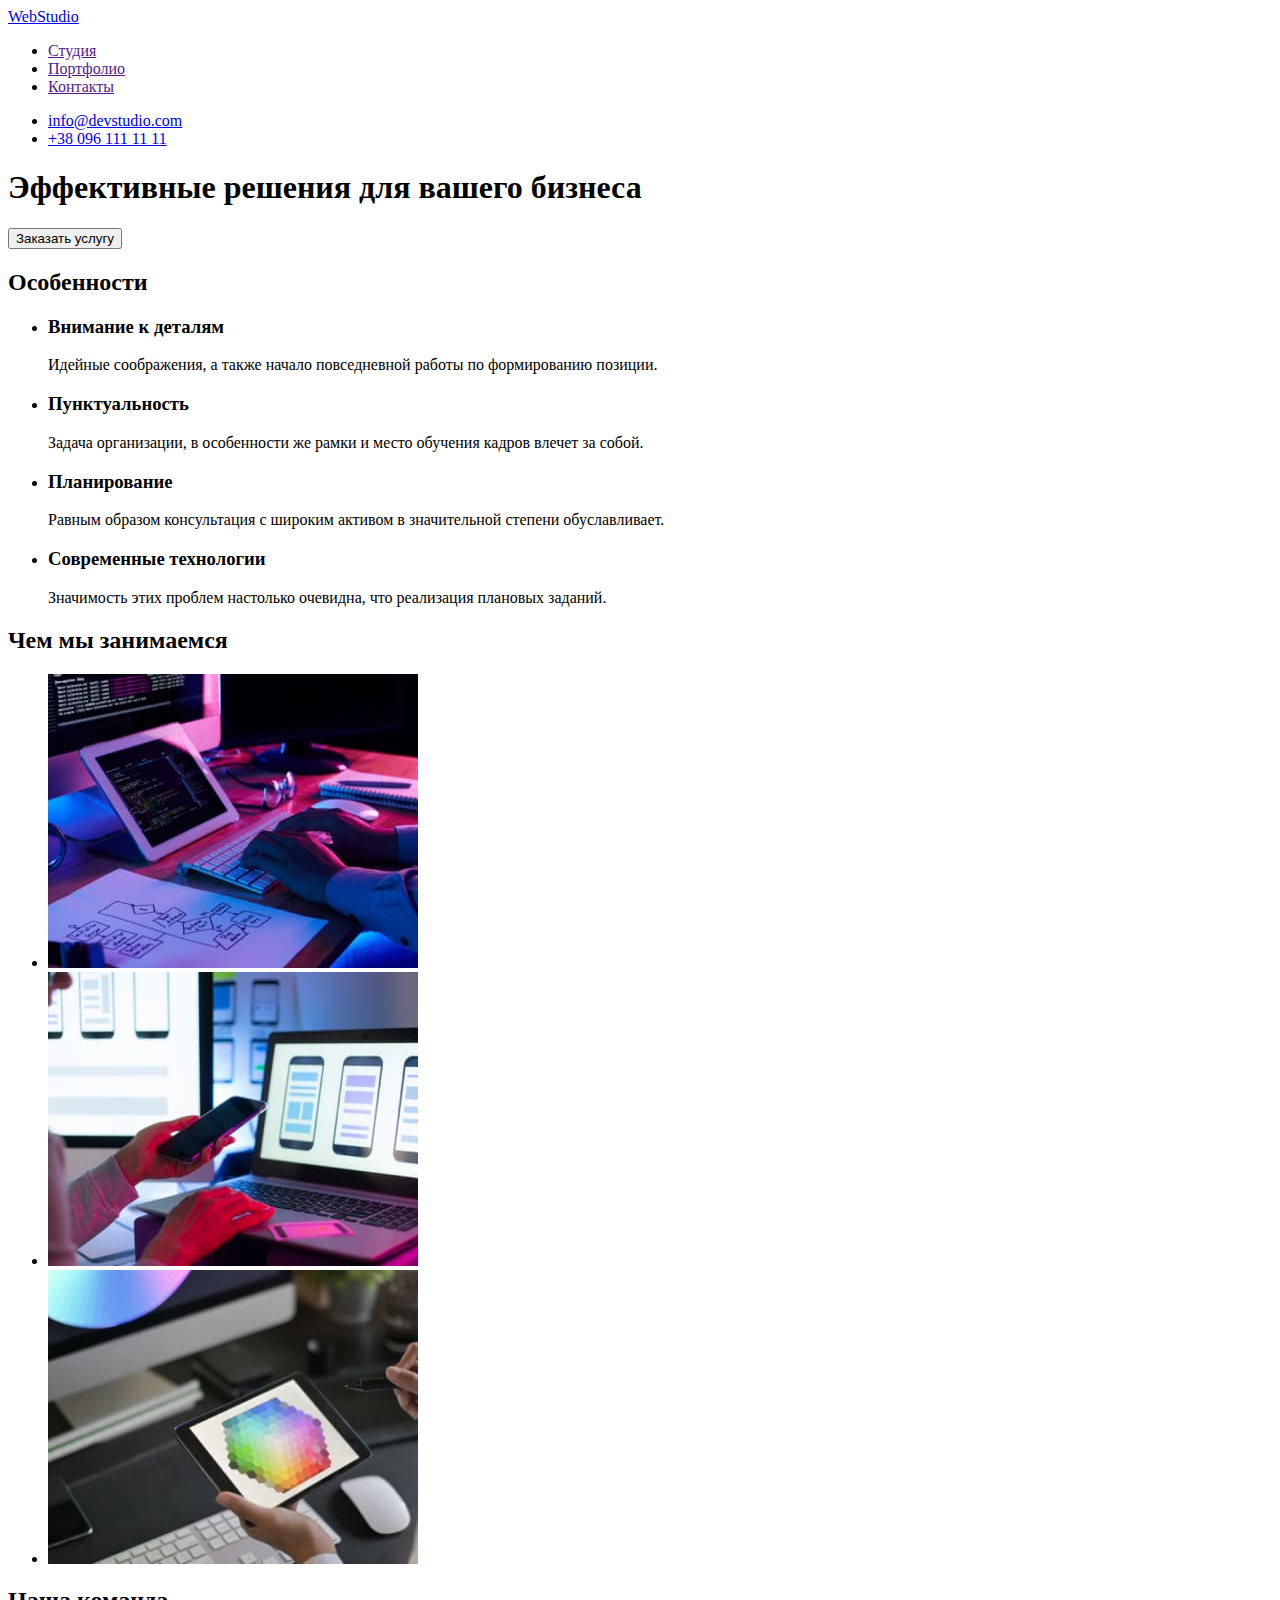
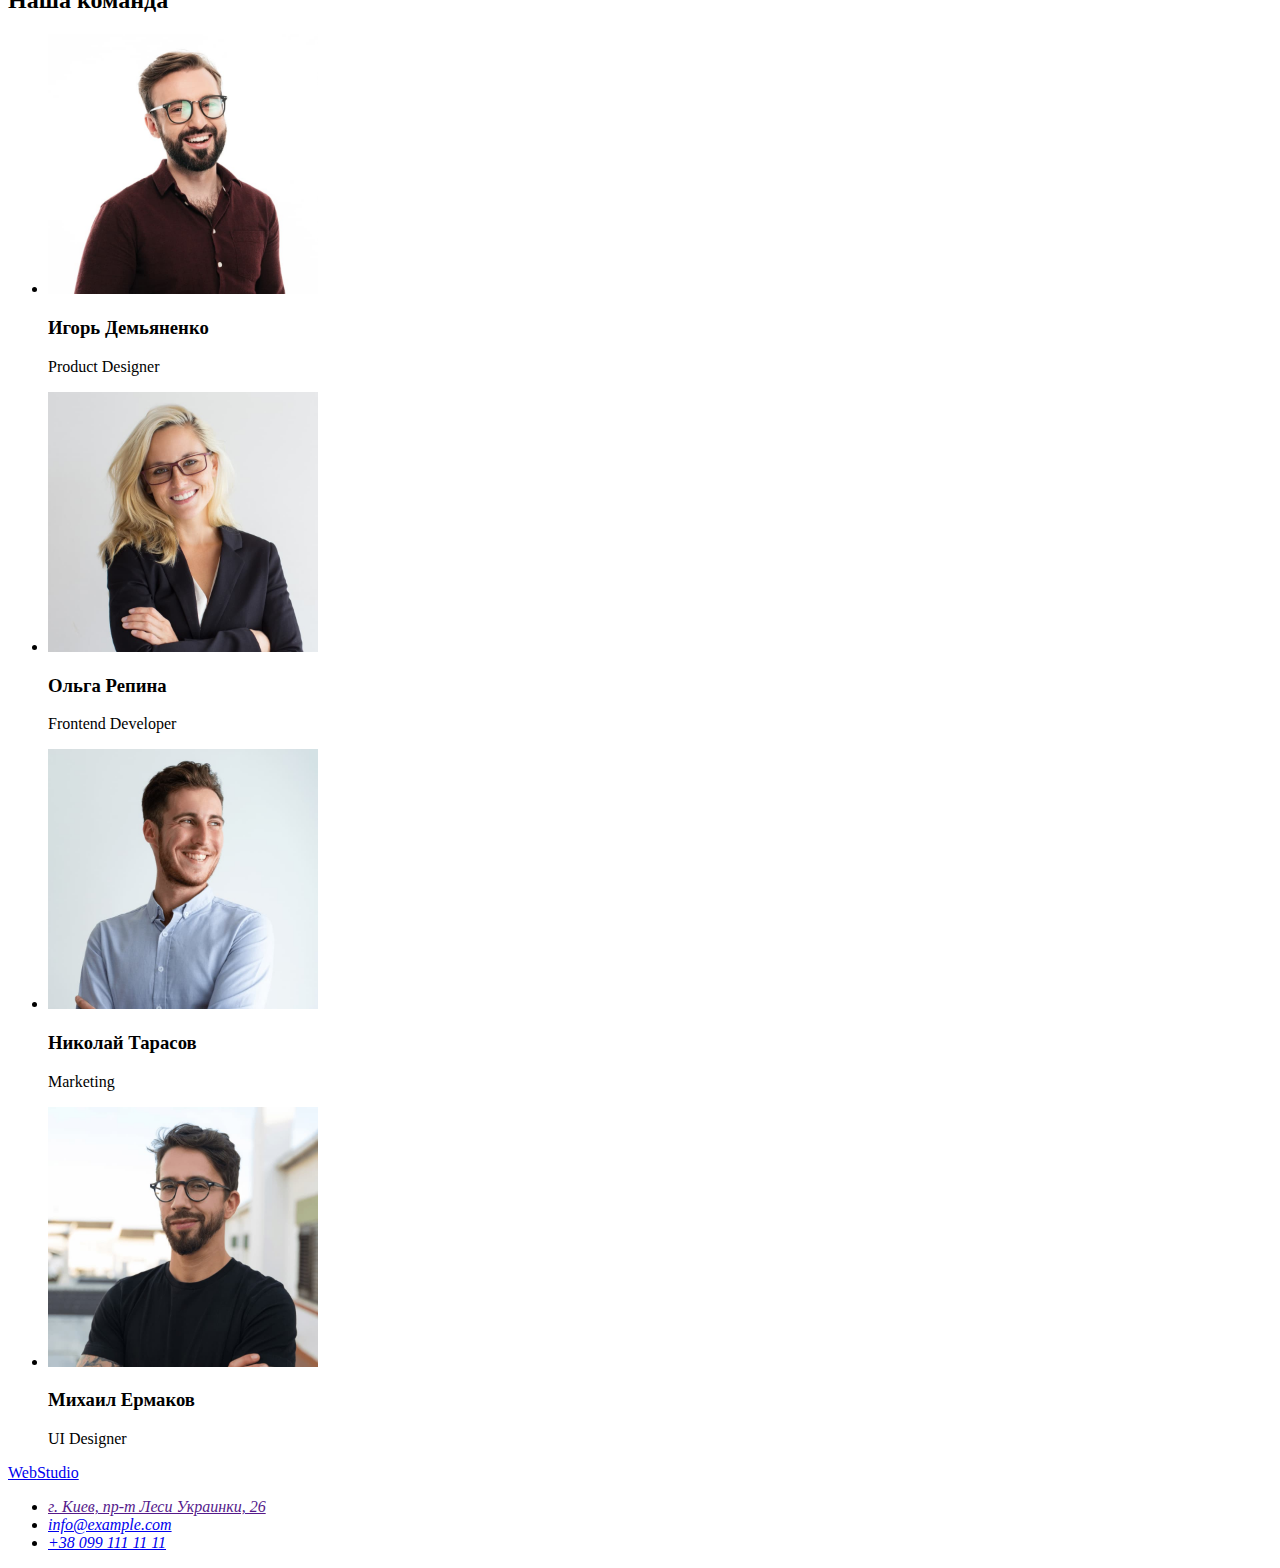
==== index.html @ 331b2ed0 "Initial commit" ====
<!DOCTYPE html>
<html lang="ru">
  <head>
    <meta charset="UTF-8" />
    <meta http-equiv="X-UA-Compatible" content="IE=edge" />
    <meta name="viewport" content="width=device-width, initial-scale=1.0" />
    <title>Студия</title>
  </head>
  <body>
    <!--Шапка-->
    <header>
      <nav>
        <a href="/" lang="en"> Web<span>Studio</span> </a>
        <ul>
          <li><a href="">Студия</a></li>
          <li><a href="">Портфолио</a></li>
          <li><a href="">Контакты</a></li>
        </ul>
      </nav>
      <div>
        <ul>
          <li><a href="mailto:info@devstudio.com">info@devstudio.com</a></li>
          <li><a href="tel:+380961111111">+38 096 111 11 11</a></li>
        </ul>
      </div>
    </header>
    <main>
      <!--Заголовок-->
      <section>
        <h1>Эффективные решения для вашего бизнеса</h1>
        <button type="button">Заказать услугу</button>
      </section>
      <!--Особенности-->
      <section>
        <h2>Особенности</h2>
        <ul>
          <li>
            <h3>Внимание к деталям</h3>
            <p>
              Идейные соображения, а также начало повседневной работы по
              формированию позиции.
            </p>
          </li>
          <li>
            <h3>Пунктуальность</h3>
            <p>
              Задача организации, в особенности же рамки и место обучения кадров
              влечет за собой.
            </p>
          </li>
          <li>
            <h3>Планирование</h3>
            <p>
              Равным образом консультация с широким активом в значительной
              степени обуславливает.
            </p>
          </li>
          <li>
            <h3>Современные технологии</h3>
            <p>
              Значимость этих проблем настолько очевидна, что реализация
              плановых заданий.
            </p>
          </li>
        </ul>
      </section>
      <!--Что делают-->
      <section>
        <h2>Чем мы занимаемся</h2>
        <ul>
          <li>
            <img src="./images/box_1.jpg" alt="поиск решения" width="370" />
          </li>
          <li>
            <img src="./images/box_2.jpg" alt="планирование" width="370" />
          </li>
          <li>
            <img
              src="./images/box_3.jpg"
              alt="реализация проекта"
              width="370"
            />
          </li>
        </ul>
      </section>
      <!--Команда-->
      <section>
        <h2>Наша команда</h2>
        <ul>
          <li>
            <img
              src="./images/img.jpg"
              alt="фото Игоря Демьяненко"
              width="270"
            />
            <h3>Игорь Демьяненко</h3>
            <p lang="en">Product Designer</p>
          </li>

          <li>
            <img
              src="./images/img-1.jpg"
              alt="фото Ольги Репиной"
              width="270"
            />
            <h3>Ольга Репина</h3>
            <p lang="en">Frontend Developer</p>
          </li>

          <li>
            <img
              src="./images/img-2.jpg"
              alt="фото Николая Тарасова"
              width="270"
            />
            <h3>Николай Тарасов</h3>
            <p lang="en">Marketing</p>
          </li>

          <li>
            <img
              src="./images/img-3.jpg"
              alt="фото Михаила Ермакова"
              width="270"
            />
            <h3>Михаил Ермаков</h3>
            <p lang="en">UI Designer</p>
          </li>
        </ul>
      </section>
    </main>
    <!--Подвал-->
    <footer>
      <a href="/" lang="en"> Web<span>Studio</span> </a>
      <address>
        <ul>
          <li><a href=""> г. Киев, пр-т Леси Украинки, 26</a></li>
          <li><a href="mailto:info@example.com">info@example.com</a></li>
          <li><a href="tel:+380991111111">+38 099 111 11 11</a></li>
        </ul>
      </address>
    </footer>
  </body>
</html>
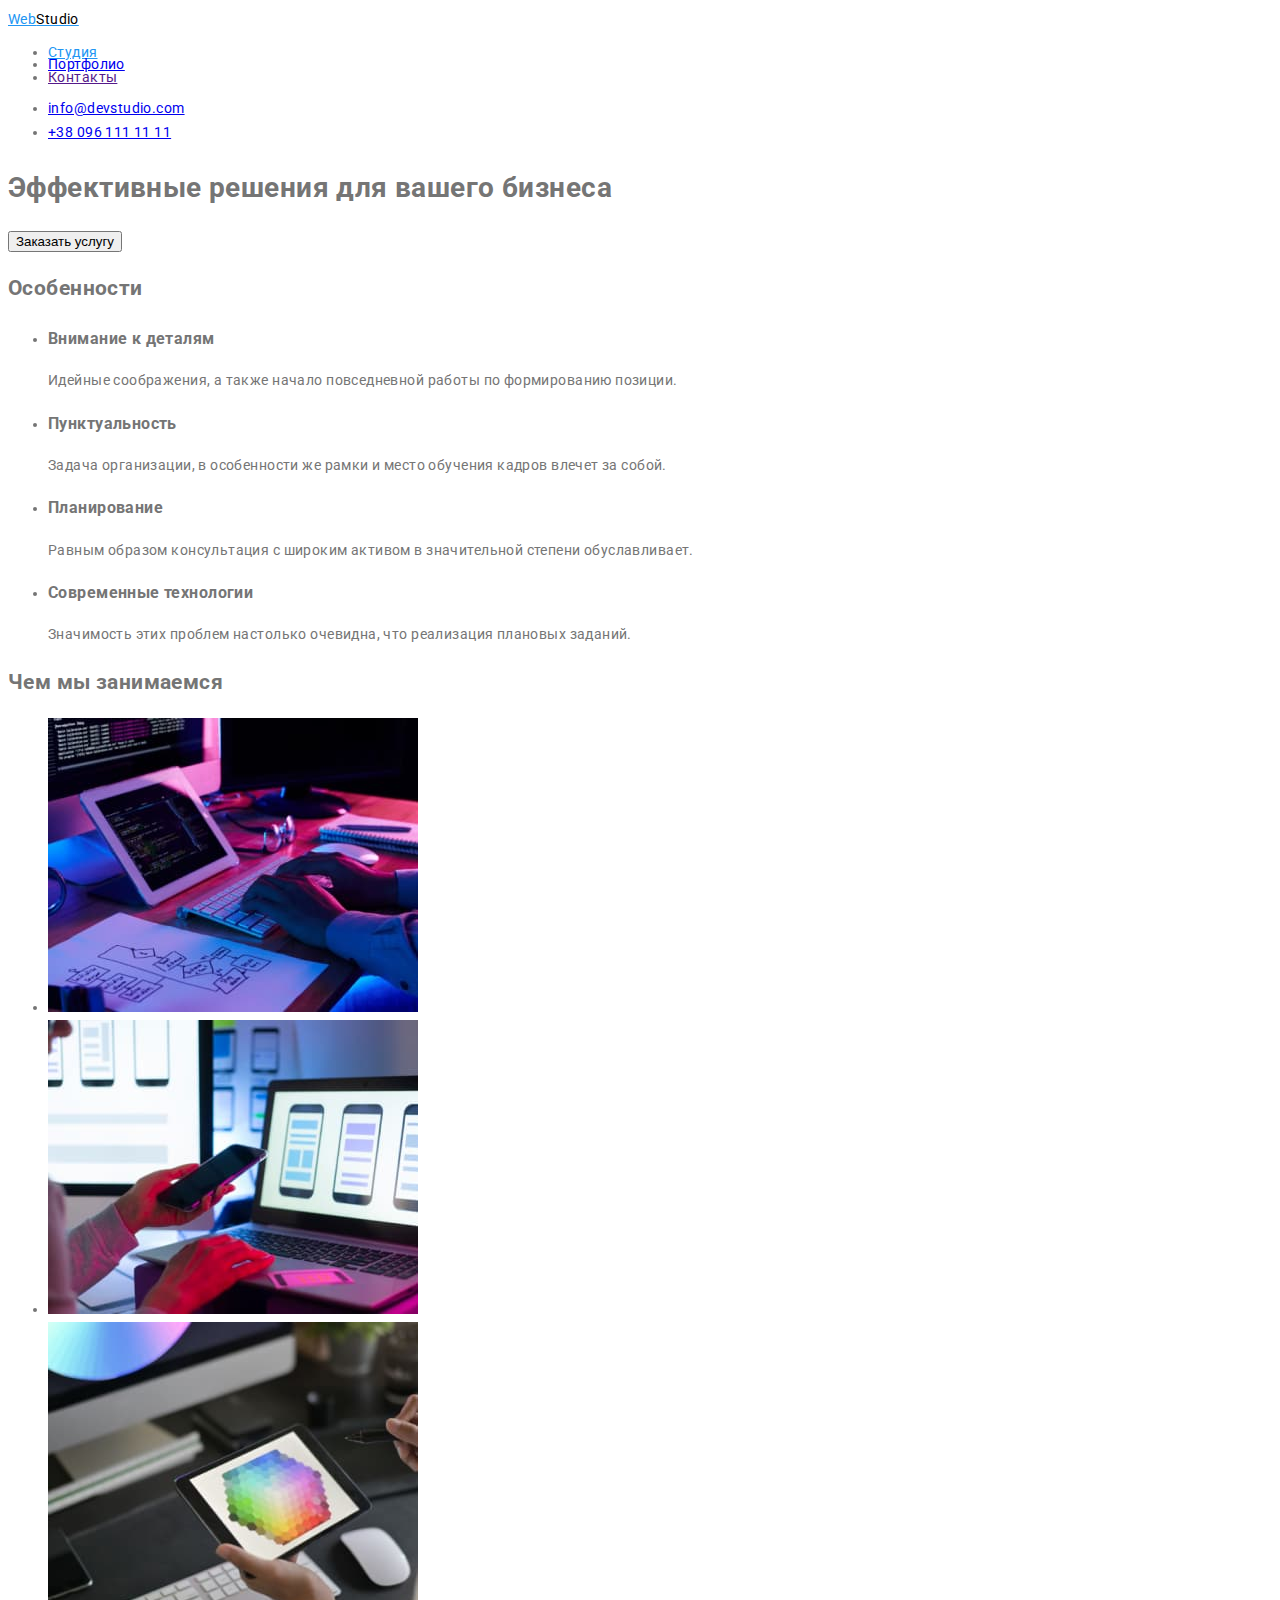
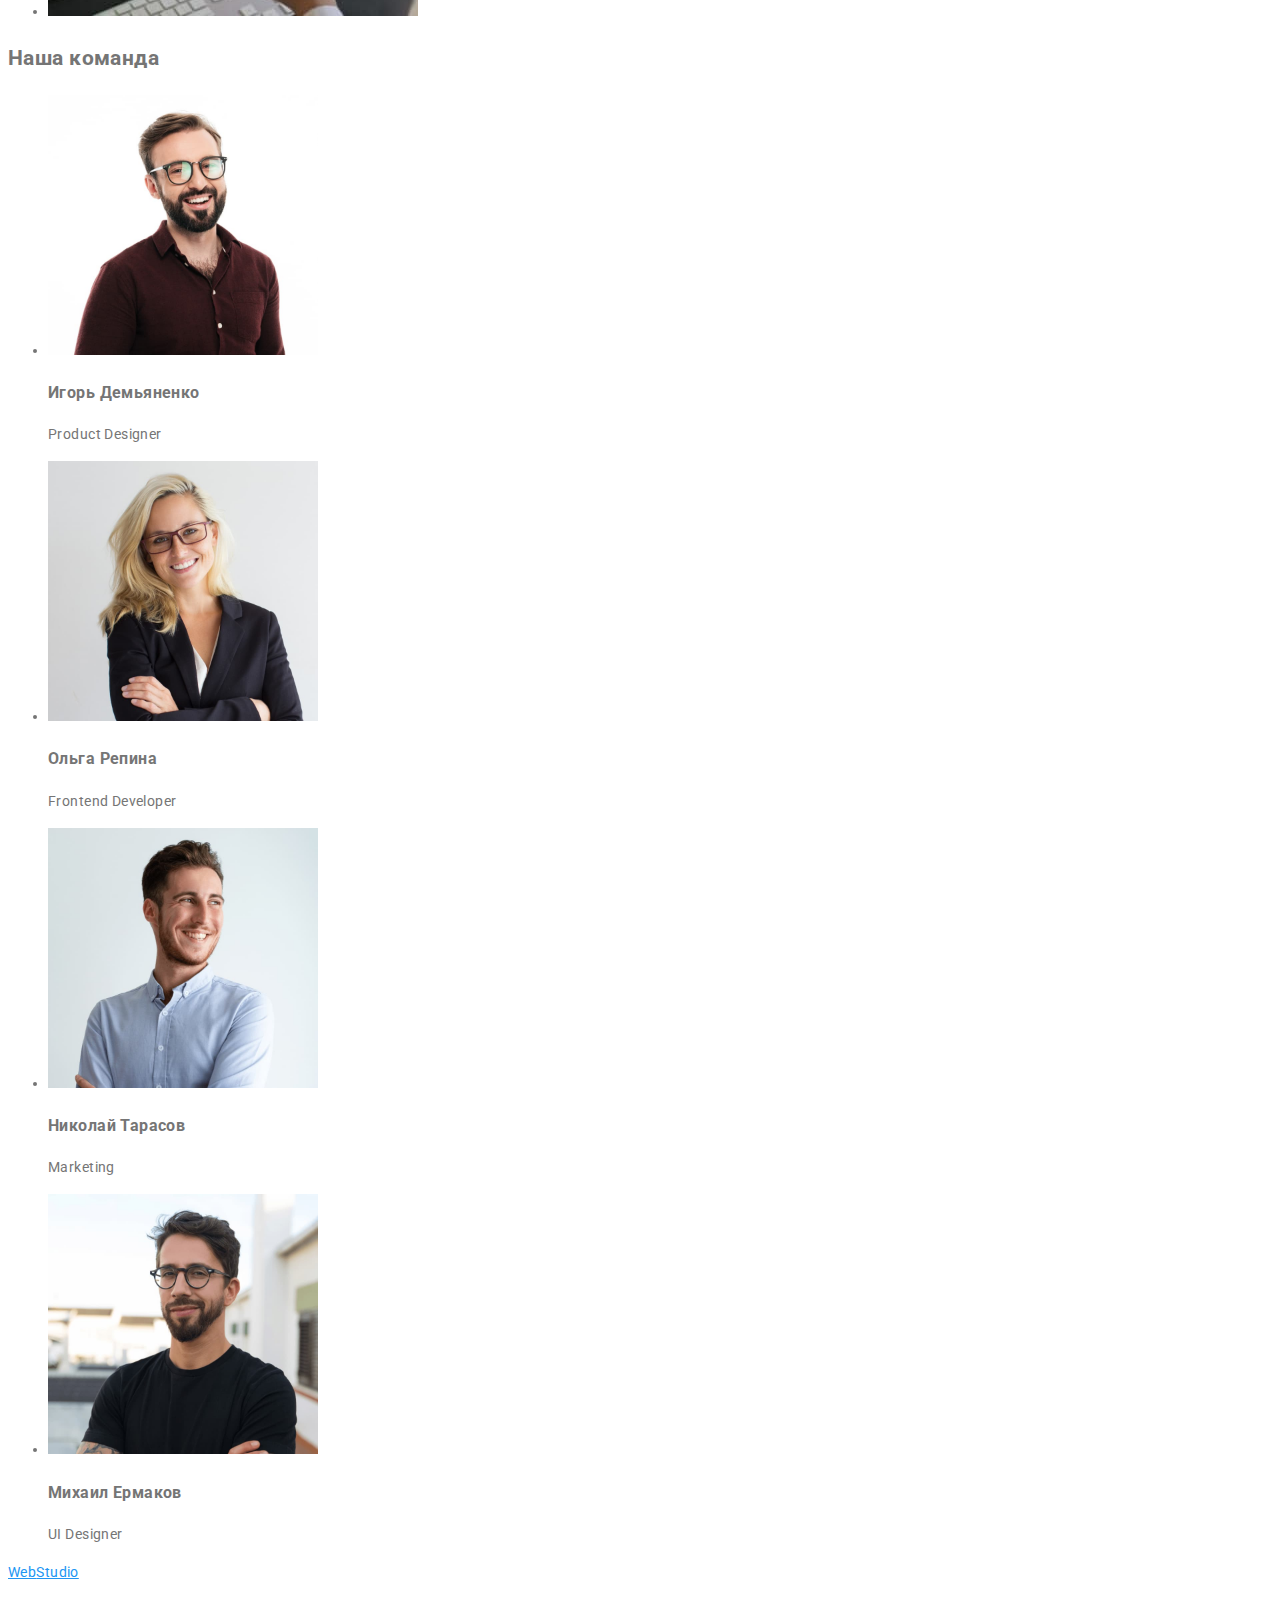
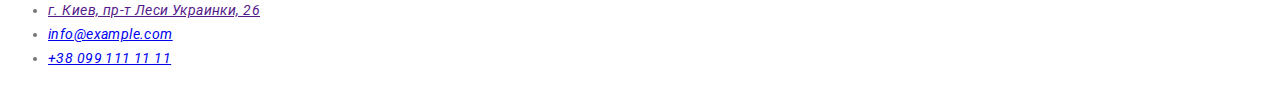
==== commit 1a15fb24: "add portfolio and css" ====
--- a/index.html
+++ b/index.html
@@ -5,20 +5,29 @@
     <meta http-equiv="X-UA-Compatible" content="IE=edge" />
     <meta name="viewport" content="width=device-width, initial-scale=1.0" />
     <title>Студия</title>
+    <link rel="stylesheet" href="./css/styles.css" />
+    <link rel="preconnect" href="https://fonts.googleapis.com" />
+    <link rel="preconnect" href="https://fonts.gstatic.com" crossorigin />
+    <link
+      href="https://fonts.googleapis.com/css2?family=Raleway:wght@700&family=Roboto:wght@400;500;900&display=swap"
+      rel="stylesheet"
+    />
   </head>
   <body>
     <!--Шапка-->
     <header>
       <nav>
-        <a href="/" lang="en"> Web<span>Studio</span> </a>
-        <ul>
-          <li><a href="">Студия</a></li>
-          <li><a href="">Портфолио</a></li>
+        <a href="/" lang="en" class="logo">
+          Web<span class="logo-header">Studio</span>
+        </a>
+        <ul class="pages list">
+          <li><a class="curent" href="./index.html">Студия</a></li>
+          <li><a href="./portfolio.html">Портфолио</a></li>
           <li><a href="">Контакты</a></li>
         </ul>
       </nav>
-      <div>
-        <ul>
+      <div class="contacts">
+        <ul class="list">
           <li><a href="mailto:info@devstudio.com">info@devstudio.com</a></li>
           <li><a href="tel:+380961111111">+38 096 111 11 11</a></li>
         </ul>
@@ -27,36 +36,36 @@
     <main>
       <!--Заголовок-->
       <section>
-        <h1>Эффективные решения для вашего бизнеса</h1>
-        <button type="button">Заказать услугу</button>
+        <h1 class="title-hero">Эффективные решения для вашего бизнеса</h1>
+        <button type="button" class="button-hero">Заказать услугу</button>
       </section>
       <!--Особенности-->
-      <section>
+      <section class="characteristic">
         <h2>Особенности</h2>
-        <ul>
+        <ul class="list">
           <li>
-            <h3>Внимание к деталям</h3>
+            <h3 class="title-item">Внимание к деталям</h3>
             <p>
               Идейные соображения, а также начало повседневной работы по
               формированию позиции.
             </p>
           </li>
           <li>
-            <h3>Пунктуальность</h3>
+            <h3 class="title-item">Пунктуальность</h3>
             <p>
               Задача организации, в особенности же рамки и место обучения кадров
               влечет за собой.
             </p>
           </li>
           <li>
-            <h3>Планирование</h3>
+            <h3 class="title-item">Планирование</h3>
             <p>
               Равным образом консультация с широким активом в значительной
               степени обуславливает.
             </p>
           </li>
           <li>
-            <h3>Современные технологии</h3>
+            <h3 class="title-item">Современные технологии</h3>
             <p>
               Значимость этих проблем настолько очевидна, что реализация
               плановых заданий.
@@ -66,18 +75,18 @@
       </section>
       <!--Что делают-->
       <section>
-        <h2>Чем мы занимаемся</h2>
-        <ul>
+        <h2 class="title">Чем мы занимаемся</h2>
+        <ul class="list">
           <li>
-            <img src="./images/box_1.jpg" alt="поиск решения" width="370" />
+            <img src="./images/box_1.jpg" alt="Поиск решения" width="370" />
           </li>
           <li>
-            <img src="./images/box_2.jpg" alt="планирование" width="370" />
+            <img src="./images/box_2.jpg" alt="Планирование" width="370" />
           </li>
           <li>
             <img
               src="./images/box_3.jpg"
-              alt="реализация проекта"
+              alt="Реализация проекта"
               width="370"
             />
           </li>
@@ -85,45 +94,45 @@
       </section>
       <!--Команда-->
       <section>
-        <h2>Наша команда</h2>
-        <ul>
+        <h2 class="title">Наша команда</h2>
+        <ul class="list">
           <li>
             <img
               src="./images/img.jpg"
-              alt="фото Игоря Демьяненко"
+              alt="Фото Игоря Демьяненко"
               width="270"
             />
-            <h3>Игорь Демьяненко</h3>
+            <h3 class="name">Игорь Демьяненко</h3>
             <p lang="en">Product Designer</p>
           </li>
 
           <li>
             <img
               src="./images/img-1.jpg"
-              alt="фото Ольги Репиной"
+              alt="Фото Ольги Репиной"
               width="270"
             />
-            <h3>Ольга Репина</h3>
+            <h3 class="name">Ольга Репина</h3>
             <p lang="en">Frontend Developer</p>
           </li>
 
           <li>
             <img
               src="./images/img-2.jpg"
-              alt="фото Николая Тарасова"
+              alt="Фото Николая Тарасова"
               width="270"
             />
-            <h3>Николай Тарасов</h3>
+            <h3 class="name">Николай Тарасов</h3>
             <p lang="en">Marketing</p>
           </li>
 
           <li>
             <img
               src="./images/img-3.jpg"
-              alt="фото Михаила Ермакова"
+              alt="Фото Михаила Ермакова"
               width="270"
             />
-            <h3>Михаил Ермаков</h3>
+            <h3 class="name">Михаил Ермаков</h3>
             <p lang="en">UI Designer</p>
           </li>
         </ul>
@@ -131,9 +140,11 @@
     </main>
     <!--Подвал-->
     <footer>
-      <a href="/" lang="en"> Web<span>Studio</span> </a>
+      <a href="/" lang="en" class="logo">
+        Web<span class="logo-footer">Studio</span>
+      </a>
       <address>
-        <ul>
+        <ul class="list">
           <li><a href=""> г. Киев, пр-т Леси Украинки, 26</a></li>
           <li><a href="mailto:info@example.com">info@example.com</a></li>
           <li><a href="tel:+380991111111">+38 099 111 11 11</a></li>
--- a/css/styles.css
+++ b/css/styles.css
@@ -0,0 +1,48 @@
+:root {
+    --accent-color: #2196F3;
+    --black:#000000;
+    --white:#FFFFFF;
+    --header-and-item: #212121;
+    --adress-footer: #FFFFFF99;
+    --black-fon: #2F303A;
+    --gray-fon: #F5F4FA;
+    
+
+    
+}
+
+body {
+font-family: Roboto, sans-serif ;
+color: #757575;
+background-color:#FFFFFF;
+front-weight: 400;
+font-size: 14px;
+line-height: 1.71;
+letter-spacing: 0.03em;
+}
+ .logo {
+    front-family: Raleway, sans-serif;
+    front-weight:700;
+    front-size: 26px;
+    line-height: 1.19;    
+    color: var(--accent-color);
+ }
+.logo-header {
+    color: var(--black);
+}
+
+.pages{
+    front-weight:500;
+    fjnt-size:14px;
+    line-height: 0.88;
+}
+.pages:hover,
+.pages:focus {
+    
+}
+
+.pages .curent {
+    color: var(--accent-color) ;
+}
+
+ }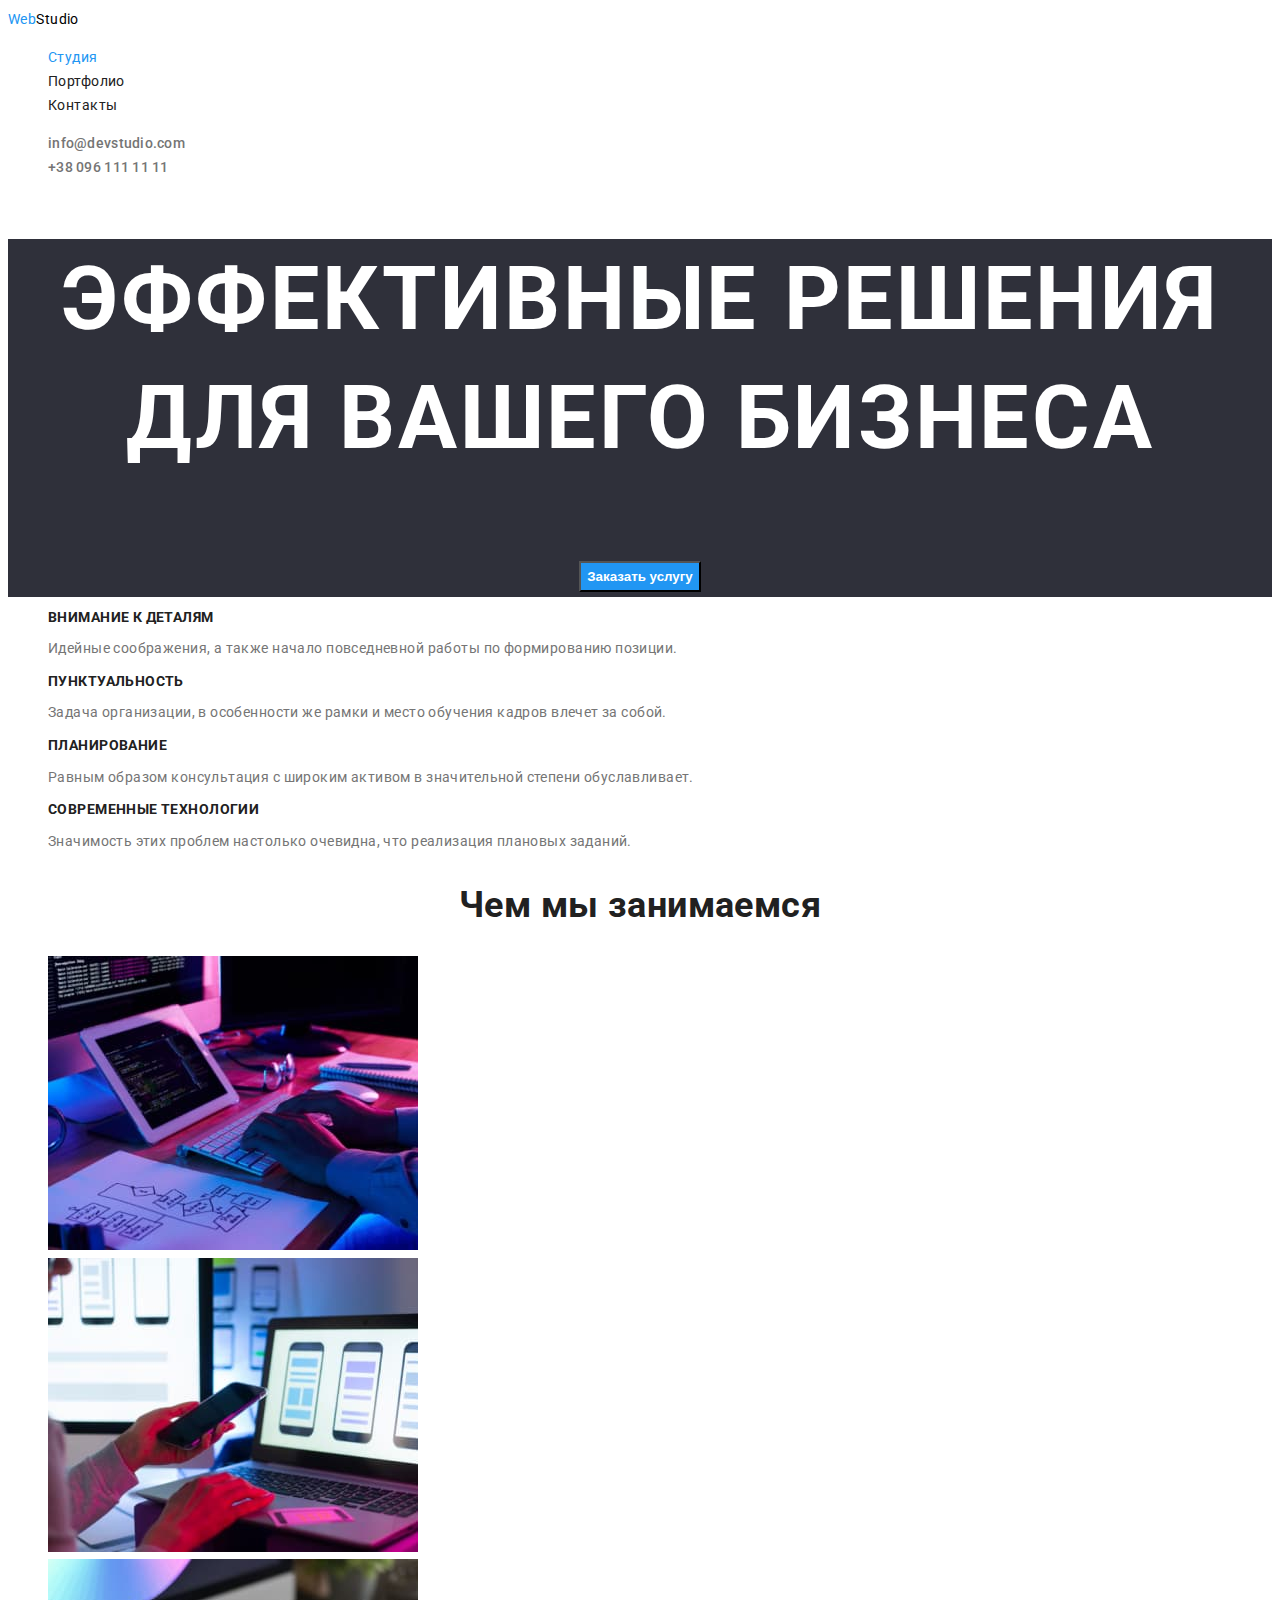
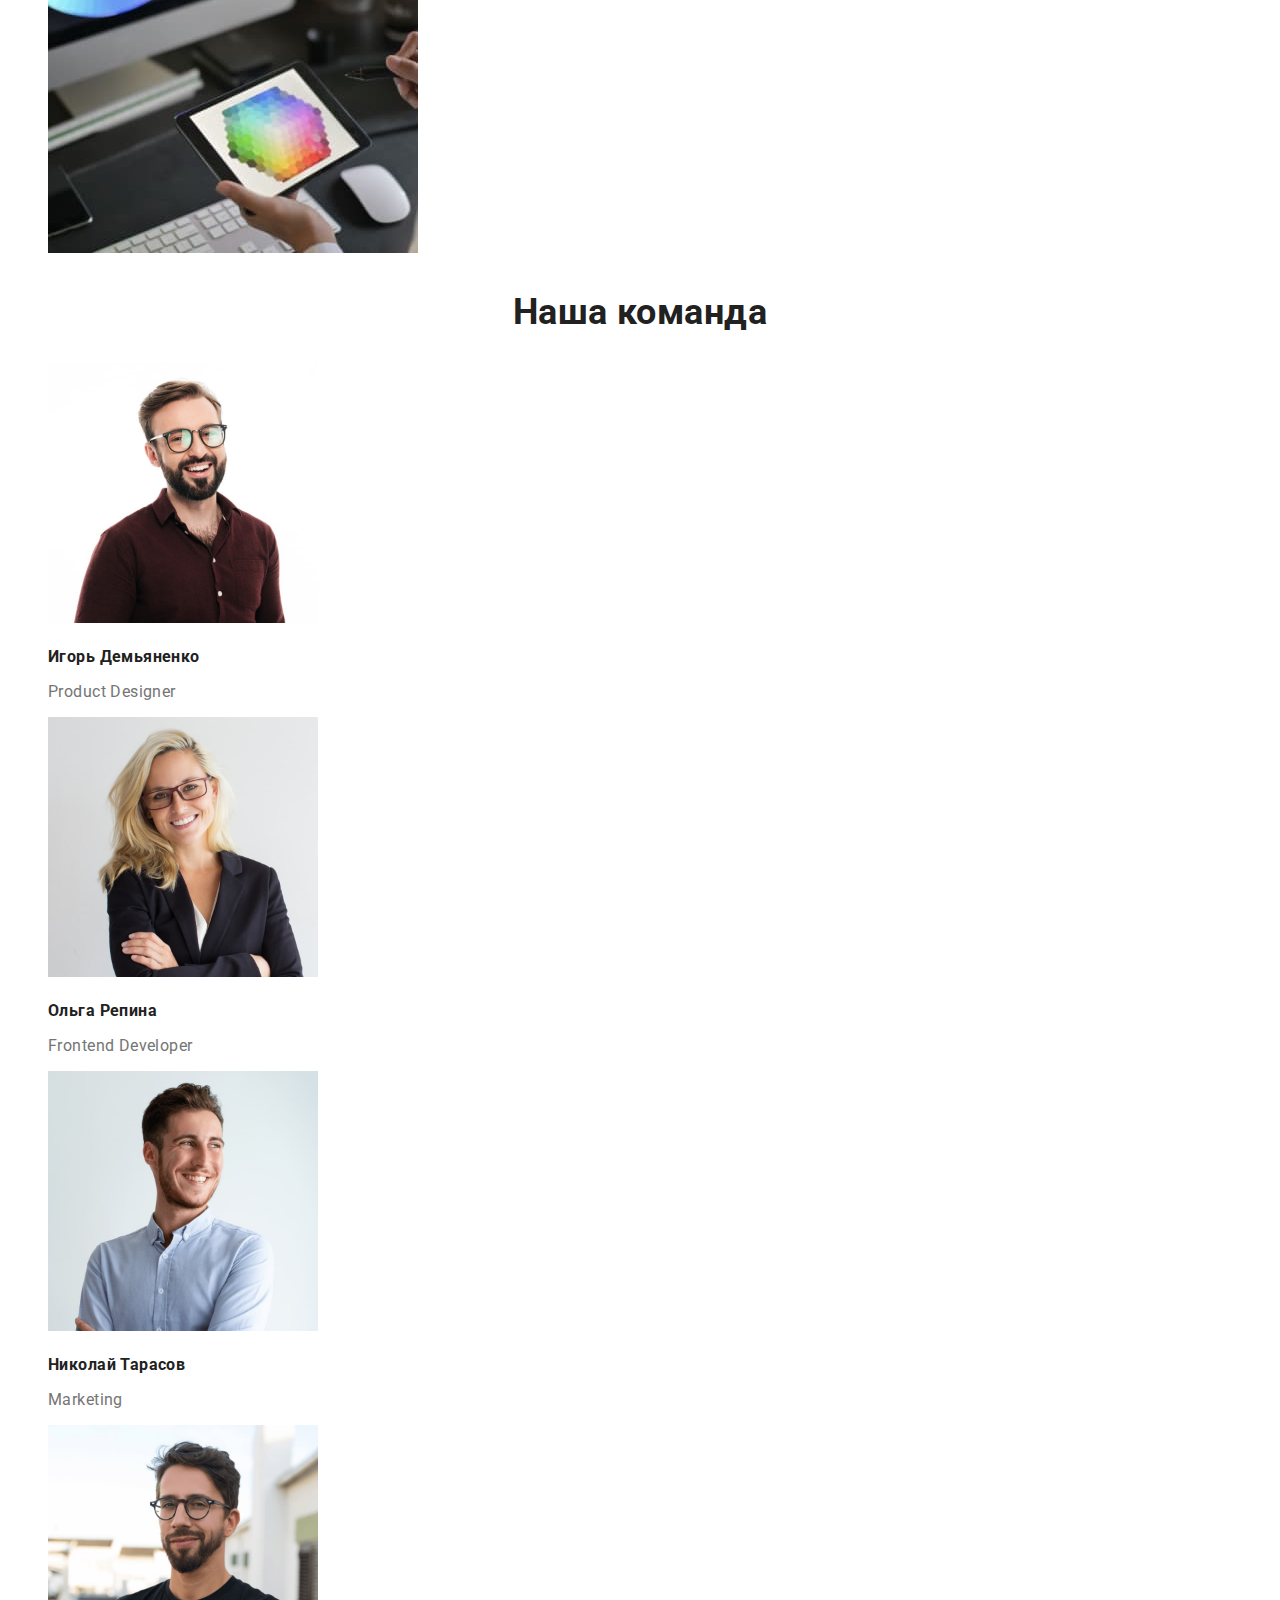
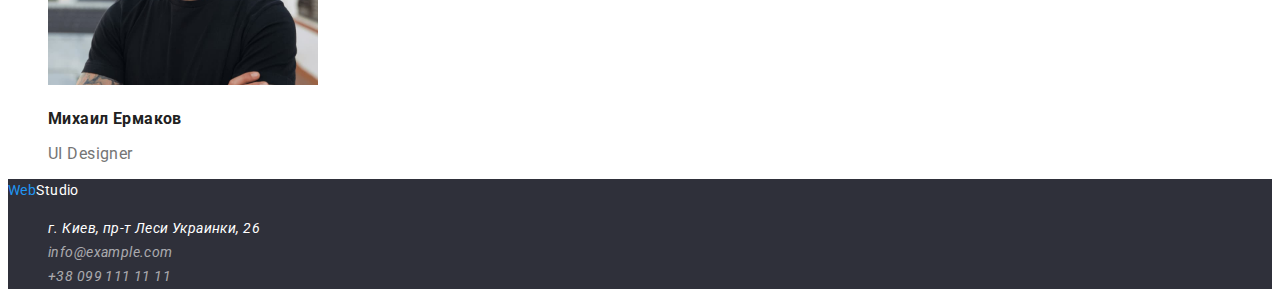
==== commit 3ebf8def: "webstudio with css" ====
--- a/index.html
+++ b/index.html
@@ -15,33 +15,39 @@
   </head>
   <body>
     <!--Шапка-->
-    <header>
+    <header class="header">
       <nav>
-        <a href="/" lang="en" class="logo">
+        <a class="logo link" href="/" lang="en">
           Web<span class="logo-header">Studio</span>
         </a>
         <ul class="pages list">
-          <li><a class="curent" href="./index.html">Студия</a></li>
-          <li><a href="./portfolio.html">Портфолио</a></li>
-          <li><a href="">Контакты</a></li>
+          <li><a class="link curent" href="./index.html">Студия</a></li>
+          <li><a class="link" href="./portfolio.html">Портфолио</a></li>
+          <li><a class="link" href="">Контакты</a></li>
         </ul>
       </nav>
       <div class="contacts">
         <ul class="list">
-          <li><a href="mailto:info@devstudio.com">info@devstudio.com</a></li>
-          <li><a href="tel:+380961111111">+38 096 111 11 11</a></li>
+          <li>
+            <a class="link" href="mailto:info@devstudio.com"
+              >info@devstudio.com</a
+            >
+          </li>
+          <li>
+            <a class="link" href="tel:+380961111111">+38 096 111 11 11</a>
+          </li>
         </ul>
       </div>
     </header>
     <main>
       <!--Заголовок-->
-      <section>
-        <h1 class="title-hero">Эффективные решения для вашего бизнеса</h1>
-        <button type="button" class="button-hero">Заказать услугу</button>
+      <section class="hero">
+        <h1>Эффективные решения для вашего бизнеса</h1>
+        <button type="button" class="button-blu">Заказать услугу</button>
       </section>
       <!--Особенности-->
       <section class="characteristic">
-        <h2>Особенности</h2>
+        <h2 class="none">Особенности</h2>
         <ul class="list">
           <li>
             <h3 class="title-item">Внимание к деталям</h3>
@@ -93,7 +99,7 @@
         </ul>
       </section>
       <!--Команда-->
-      <section>
+      <section class="team">
         <h2 class="title">Наша команда</h2>
         <ul class="list">
           <li>
@@ -103,7 +109,7 @@
               width="270"
             />
             <h3 class="name">Игорь Демьяненко</h3>
-            <p lang="en">Product Designer</p>
+            <p class="position" lang="en">Product Designer</p>
           </li>
 
           <li>
@@ -113,7 +119,7 @@
               width="270"
             />
             <h3 class="name">Ольга Репина</h3>
-            <p lang="en">Frontend Developer</p>
+            <p class="position" lang="en">Frontend Developer</p>
           </li>
 
           <li>
@@ -123,7 +129,7 @@
               width="270"
             />
             <h3 class="name">Николай Тарасов</h3>
-            <p lang="en">Marketing</p>
+            <p class="position" lang="en">Marketing</p>
           </li>
 
           <li>
@@ -133,21 +139,31 @@
               width="270"
             />
             <h3 class="name">Михаил Ермаков</h3>
-            <p lang="en">UI Designer</p>
+            <p class="position" lang="en">UI Designer</p>
           </li>
         </ul>
       </section>
     </main>
     <!--Подвал-->
-    <footer>
-      <a href="/" lang="en" class="logo">
+    <footer class="footer">
+      <a class="logo link" href="/" lang="en">
         Web<span class="logo-footer">Studio</span>
       </a>
       <address>
         <ul class="list">
-          <li><a href=""> г. Киев, пр-т Леси Украинки, 26</a></li>
-          <li><a href="mailto:info@example.com">info@example.com</a></li>
-          <li><a href="tel:+380991111111">+38 099 111 11 11</a></li>
+          <li>
+            <a class="address link" href=""> г. Киев, пр-т Леси Украинки, 26</a>
+          </li>
+          <li>
+            <a class="footer-contacts link" href="mailto:info@example.com"
+              >info@example.com</a
+            >
+          </li>
+          <li>
+            <a class="footer-contacts link" href="tel:+380991111111"
+              >+38 099 111 11 11</a
+            >
+          </li>
         </ul>
       </address>
     </footer>
--- a/css/styles.css
+++ b/css/styles.css
@@ -6,43 +6,143 @@
     --adress-footer: #FFFFFF99;
     --black-fon: #2F303A;
     --gray-fon: #F5F4FA;
-    
-
-    
+    --main: #757575;     
 }
 
 body {
 font-family: Roboto, sans-serif ;
-color: #757575;
-background-color:#FFFFFF;
+color: var(--main);
+background-color: var(--white);
 front-weight: 400;
 font-size: 14px;
 line-height: 1.71;
 letter-spacing: 0.03em;
 }
- .logo {
+
+.list {
+    list-style-type: none;
+}
+
+.link {
+    text-decoration: none;
+}
+
+/*Шапка*/
+
+.logo {
     front-family: Raleway, sans-serif;
     front-weight:700;
     front-size: 26px;
     line-height: 1.19;    
     color: var(--accent-color);
  }
+
 .logo-header {
     color: var(--black);
 }
 
-.pages{
+.pages .link{
     front-weight:500;
     fjnt-size:14px;
     line-height: 0.88;
+    color: var(--header-and-item);
 }
-.pages:hover,
-.pages:focus {
-    
+
+.contacts .link {
+    font-weight:500;
+    font-size:14px;
+    line-height:1.14;
+    letter-spacing: 0.02em;
+    color: var(--main);
+}
+
+.link:hover,
+.link:focus,
+.link:hover,
+.link:focus {
+    color: var(--accent-color);
 }
 
 .pages .curent {
     color: var(--accent-color) ;
 }
 
- }+/*Герой*/
+
+.hero {
+    color: var(--white);
+    background-color: var(--black-fon);
+    font-weight: 900;
+    font-size: 44px;
+    line-height: 1.36;
+    text-align: center;
+    letter-spacing: 0.06em;
+    text-transform: uppercase;
+}
+
+.button-blu {
+    color: var(--white);
+    background-color: var(--accent-color);
+    font-weight: 700;
+    font-size: 16;
+    line-height: 1.88;
+}
+
+.button-blu:active,
+.button-blu:focus {
+    background-color: transparent;
+}
+
+/*Особенности*/
+
+.none {
+    display: none;
+}
+.characteristic .title-item {
+    color: var(--header-and-item);
+    font-weight: 700;
+    font-size: 14px;
+    line-height: 0.88;
+    text-transform: uppercase;
+}
+
+/*Оглавление секций*/
+.title {
+    color: var(--header-and-item);
+    font-weight: 700;
+    font-size: 36px;
+    line-height: 1.17;
+    text-align: center;
+}
+
+/*Чем мы занимаемся*/
+
+/*Наша команда*/
+.name {
+    color: var(--header-and-item);
+    font-weight: 700;
+    font-size: 16px;
+    line-height: 1.19;
+}
+
+.position {
+    font-size: 16px;
+    line-height: 1.19;
+}
+
+/*Подвал*/
+.footer {
+    background-color: var(--black-fon);
+}
+
+.logo-footer {
+    color: var(--white);
+}
+
+.address{
+        color: var(--white);
+}
+
+.footer-contacts {
+    color: var(--adress-footer);
+}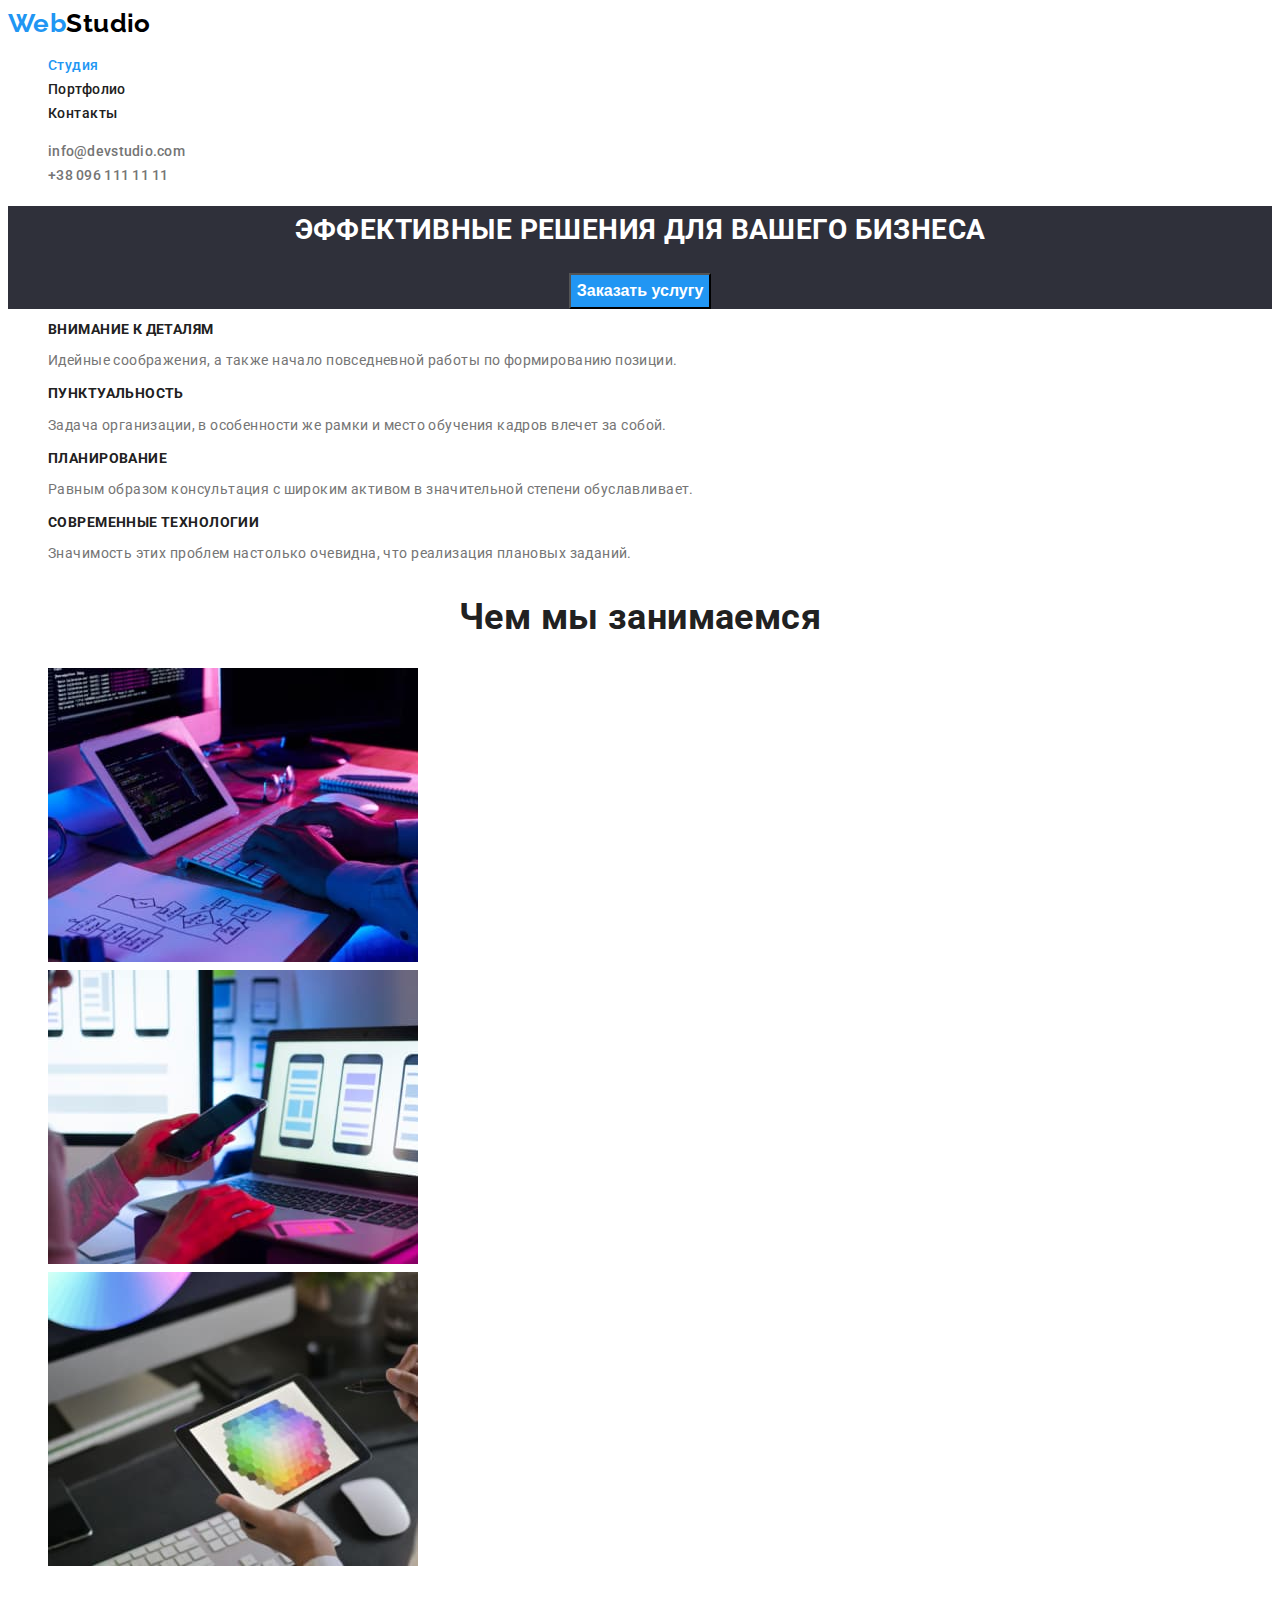
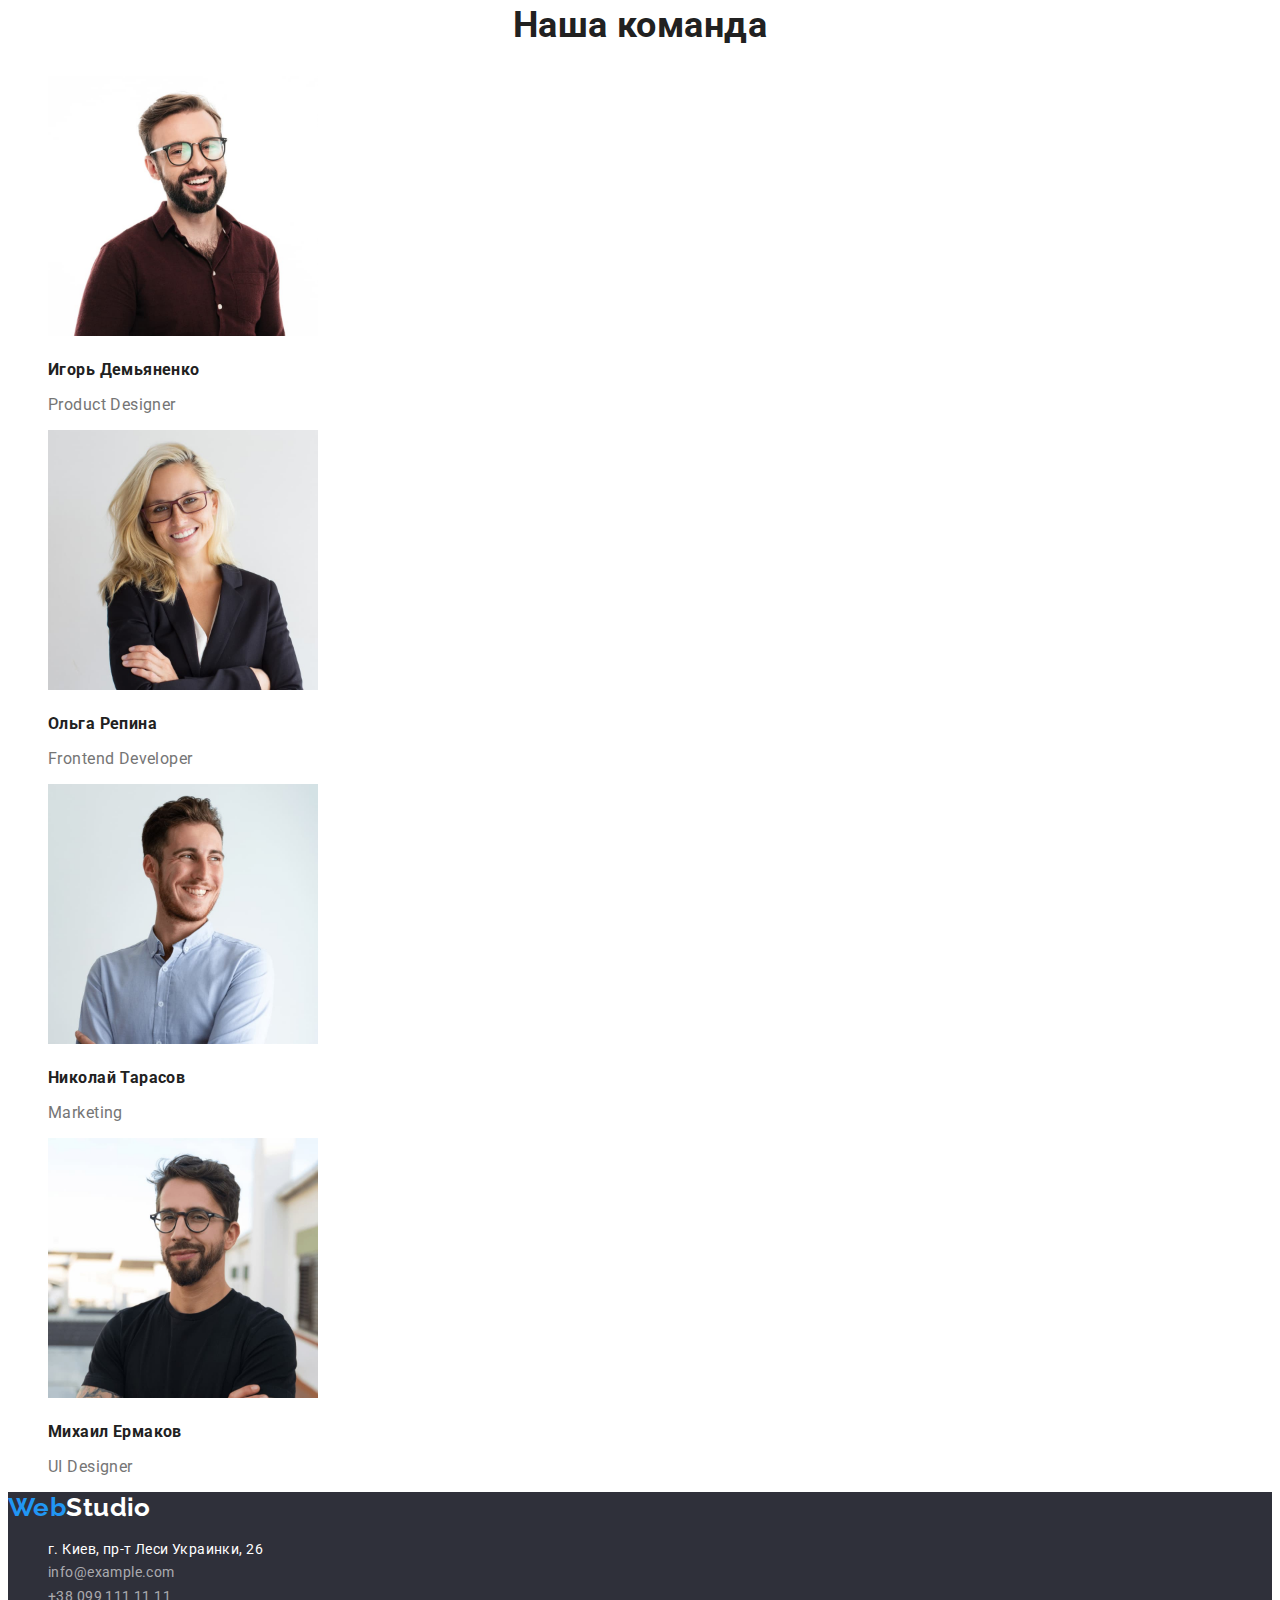
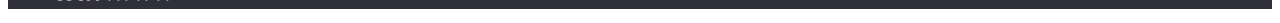
==== commit fe8ae83a: "corrected the styles" ====
--- a/index.html
+++ b/index.html
@@ -42,8 +42,8 @@
     <main>
       <!--Заголовок-->
       <section class="hero">
-        <h1>Эффективные решения для вашего бизнеса</h1>
-        <button type="button" class="button-blu">Заказать услугу</button>
+        <h1 class="">Эффективные решения для вашего бизнеса</h1>
+        <button class="button-blu" type="button">Заказать услугу</button>
       </section>
       <!--Особенности-->
       <section class="characteristic">
--- a/css/styles.css
+++ b/css/styles.css
@@ -13,7 +13,7 @@
 font-family: Roboto, sans-serif ;
 color: var(--main);
 background-color: var(--white);
-front-weight: 400;
+font-weight: 400;
 font-size: 14px;
 line-height: 1.71;
 letter-spacing: 0.03em;
@@ -30,20 +30,26 @@
 /*Шапка*/
 
 .logo {
-    front-family: Raleway, sans-serif;
-    front-weight:700;
-    front-size: 26px;
+    font-family: Raleway, sans-serif;
+    font-weight:700;
+    font-size: 26px;
     line-height: 1.19;    
     color: var(--accent-color);
  }
 
+ .logo:hover,
+ .logo:focus,
+ .logo:active {
+    background-color: var(--gray-fon);
+ }
+
 .logo-header {
     color: var(--black);
 }
 
 .pages .link{
-    front-weight:500;
-    fjnt-size:14px;
+    font-weight:500;
+    font-size:14px;
     line-height: 0.88;
     color: var(--header-and-item);
 }
@@ -58,8 +64,7 @@
 
 .link:hover,
 .link:focus,
-.link:hover,
-.link:focus {
+.link:active{
     color: var(--accent-color);
 }
 
@@ -67,30 +72,37 @@
     color: var(--accent-color) ;
 }
 
+/*Студия*/
+
 /*Герой*/
 
 .hero {
     color: var(--white);
     background-color: var(--black-fon);
-    font-weight: 900;
-    font-size: 44px;
-    line-height: 1.36;
     text-align: center;
-    letter-spacing: 0.06em;
     text-transform: uppercase;
 }
 
+.hero-title {
+        font-weight: 900;
+        font-size: 44px;
+        line-height: 1.36;
+        letter-spacing: 0.06em;
+}
+
 .button-blu {
     color: var(--white);
     background-color: var(--accent-color);
     font-weight: 700;
-    font-size: 16;
+    font-size: 16px;
     line-height: 1.88;
 }
 
 .button-blu:active,
+.button-blu:hover,
 .button-blu:focus {
-    background-color: transparent;
+    color: var(--black);
+    background-color: var(--gray-fon);
 }
 
 /*Особенности*/
@@ -106,6 +118,7 @@
     text-transform: uppercase;
 }
 
+
 /*Оглавление секций*/
 .title {
     color: var(--header-and-item);
@@ -130,6 +143,7 @@
     line-height: 1.19;
 }
 
+
 /*Подвал*/
 .footer {
     background-color: var(--black-fon);
@@ -139,10 +153,48 @@
     color: var(--white);
 }
 
+.logo-footer:hover,
+.logo-footer:focus,
+.logo-footer:active {
+     color: var(--black);
+ }
+
 .address{
-        color: var(--white);
+    color: var(--white);
+    font-style: normal;
 }
 
 .footer-contacts {
     color: var(--adress-footer);
+    font-style: normal;
+}
+
+/*Портфолио*/
+
+.btn-grey {
+    color: var(--header-and-item);
+    background-color: var(--gray-fon);
+    font-weight: 500;
+    font-size: 16px;
+    line-height: 1.63;
+}
+
+.btn-grey:hover,
+.btn-grey:focus,
+.btn-grey:active {      
+    color: var(--white);
+    background-color: var(--accent-color);
+}
+
+.title-cards {
+    color: var(--header-and-item);
+    font-weight: 700;
+    font-size: 18px;
+    line-height: 2;
+    letter-spacing: 0.06em;
+}
+
+.point {
+    font-size: 16px;
+    line-height: 1.88;
 }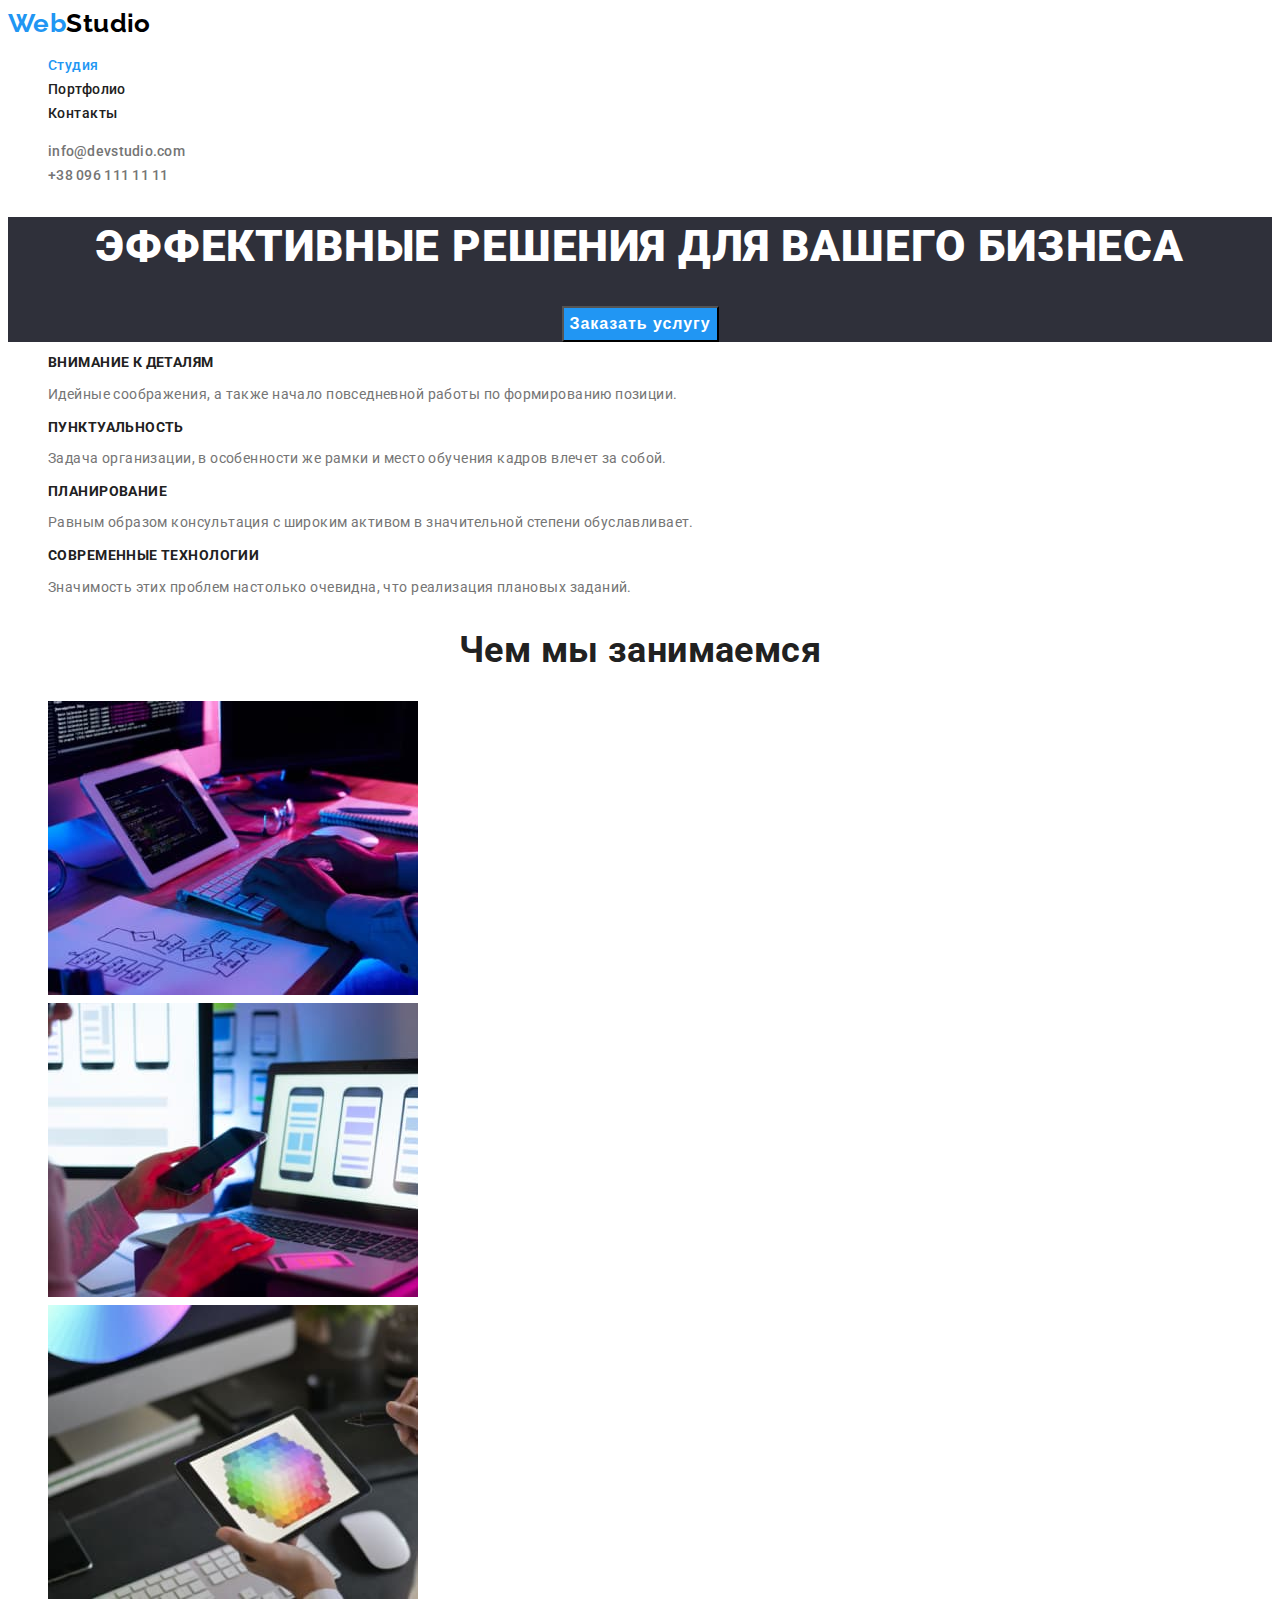
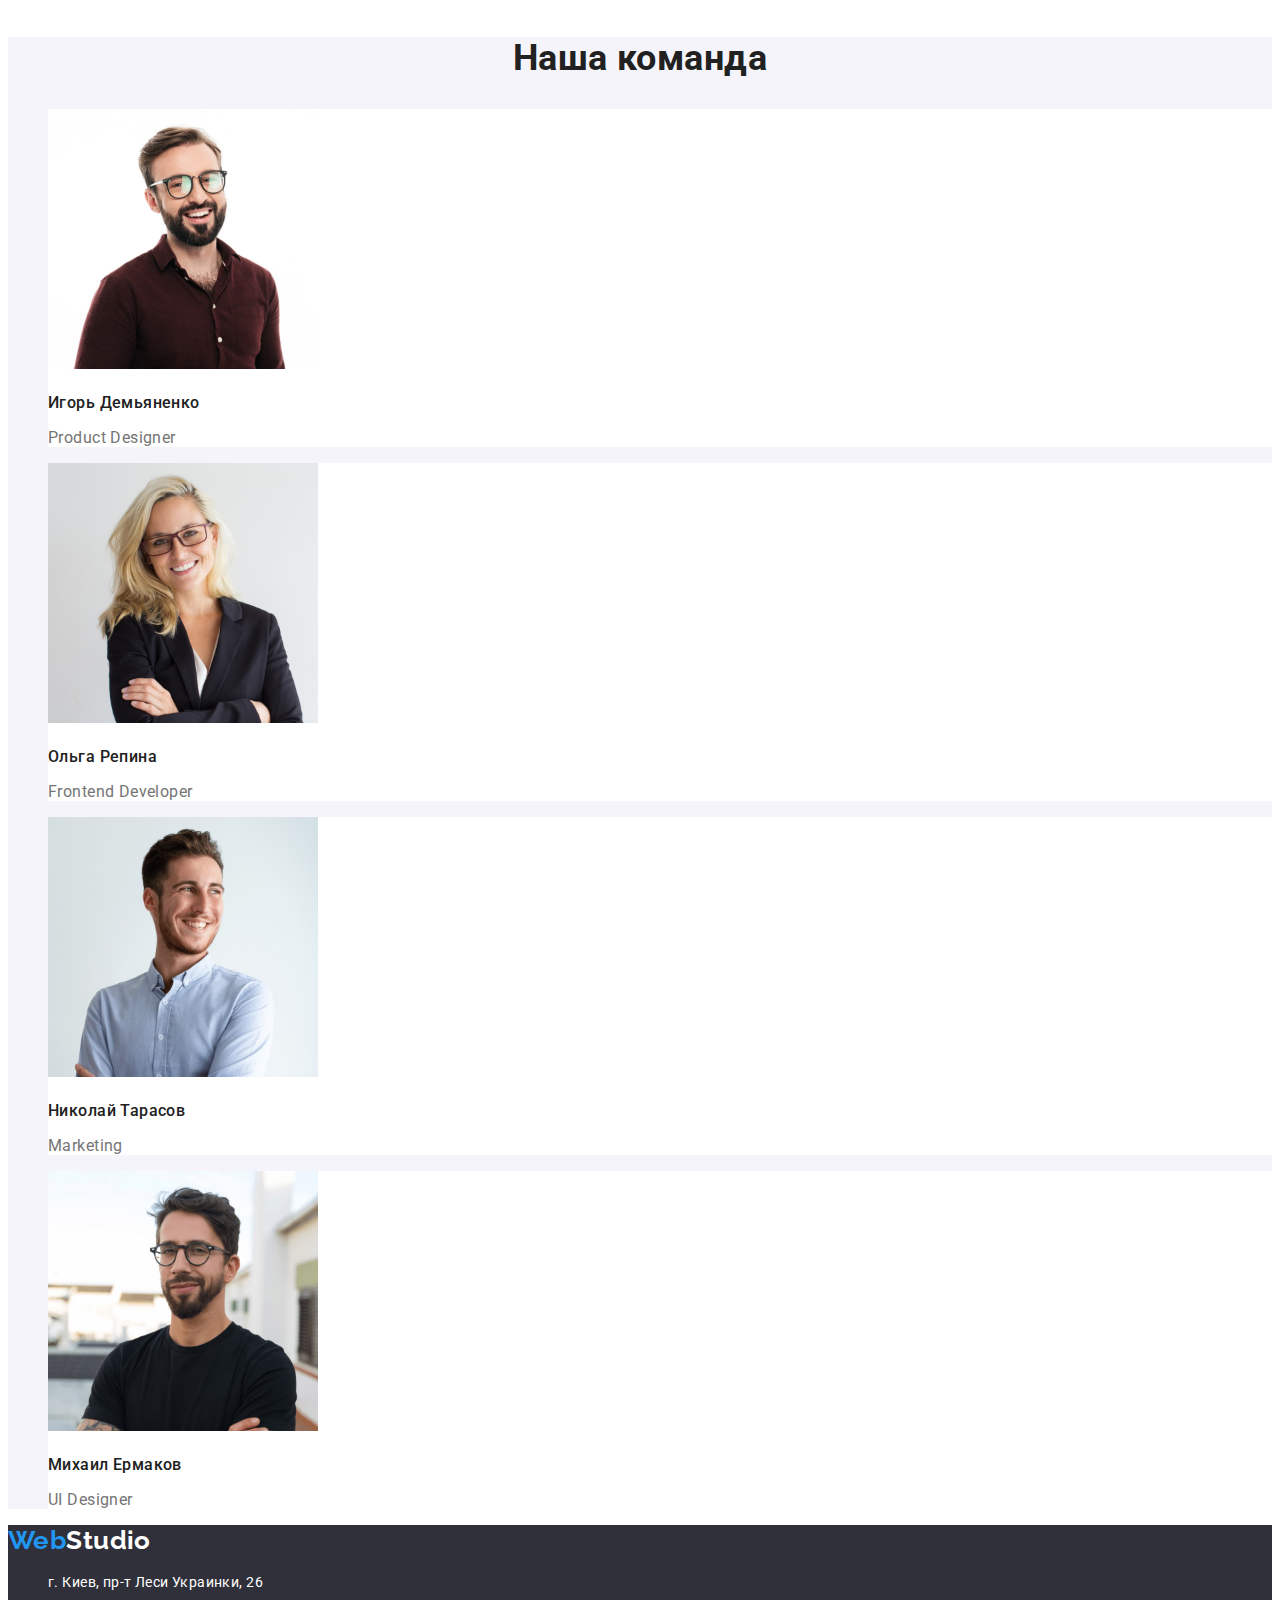
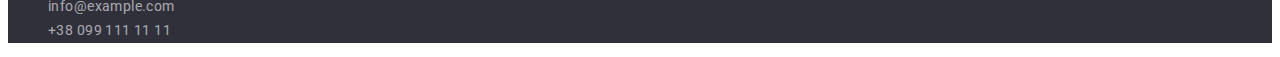
==== commit 724f3d43: "correct css file" ====
--- a/index.html
+++ b/index.html
@@ -42,7 +42,7 @@
     <main>
       <!--Заголовок-->
       <section class="hero">
-        <h1 class="">Эффективные решения для вашего бизнеса</h1>
+        <h1 class="hero-title">Эффективные решения для вашего бизнеса</h1>
         <button class="button-blu" type="button">Заказать услугу</button>
       </section>
       <!--Особенности-->
@@ -102,7 +102,7 @@
       <section class="team">
         <h2 class="title">Наша команда</h2>
         <ul class="list">
-          <li>
+          <li class="team-cards">
             <img
               src="./images/img.jpg"
               alt="Фото Игоря Демьяненко"
@@ -112,7 +112,7 @@
             <p class="position" lang="en">Product Designer</p>
           </li>
 
-          <li>
+          <li class="team-cards">
             <img
               src="./images/img-1.jpg"
               alt="Фото Ольги Репиной"
@@ -122,7 +122,7 @@
             <p class="position" lang="en">Frontend Developer</p>
           </li>
 
-          <li>
+          <li class="team-cards">
             <img
               src="./images/img-2.jpg"
               alt="Фото Николая Тарасова"
@@ -132,7 +132,7 @@
             <p class="position" lang="en">Marketing</p>
           </li>
 
-          <li>
+          <li class="team-cards">
             <img
               src="./images/img-3.jpg"
               alt="Фото Михаила Ермакова"
--- a/css/styles.css
+++ b/css/styles.css
@@ -81,13 +81,13 @@
     background-color: var(--black-fon);
     text-align: center;
     text-transform: uppercase;
+    line-height: 1.36;
+    letter-spacing: 0.06em;
 }
 
 .hero-title {
-        font-weight: 900;
-        font-size: 44px;
-        line-height: 1.36;
-        letter-spacing: 0.06em;
+    font-weight: 900;
+    font-size: 44px;
 }
 
 .button-blu {
@@ -96,6 +96,7 @@
     font-weight: 700;
     font-size: 16px;
     line-height: 1.88;
+    letter-spacing: 0.06em;
 }
 
 .button-blu:active,
@@ -122,7 +123,6 @@
 /*Оглавление секций*/
 .title {
     color: var(--header-and-item);
-    font-weight: 700;
     font-size: 36px;
     line-height: 1.17;
     text-align: center;
@@ -131,9 +131,17 @@
 /*Чем мы занимаемся*/
 
 /*Наша команда*/
+.team {
+    background-color: var(--gray-fon);
+}
+
+.team-cards{
+    background-color: var(--white);
+}
+
 .name {
     color: var(--header-and-item);
-    font-weight: 700;
+    font-weight: 500;
     font-size: 16px;
     line-height: 1.19;
 }
@@ -177,6 +185,7 @@
     font-weight: 500;
     font-size: 16px;
     line-height: 1.63;
+    letter-spacing: 0.03em;
 }
 
 .btn-grey:hover,
@@ -188,7 +197,6 @@
 
 .title-cards {
     color: var(--header-and-item);
-    font-weight: 700;
     font-size: 18px;
     line-height: 2;
     letter-spacing: 0.06em;
